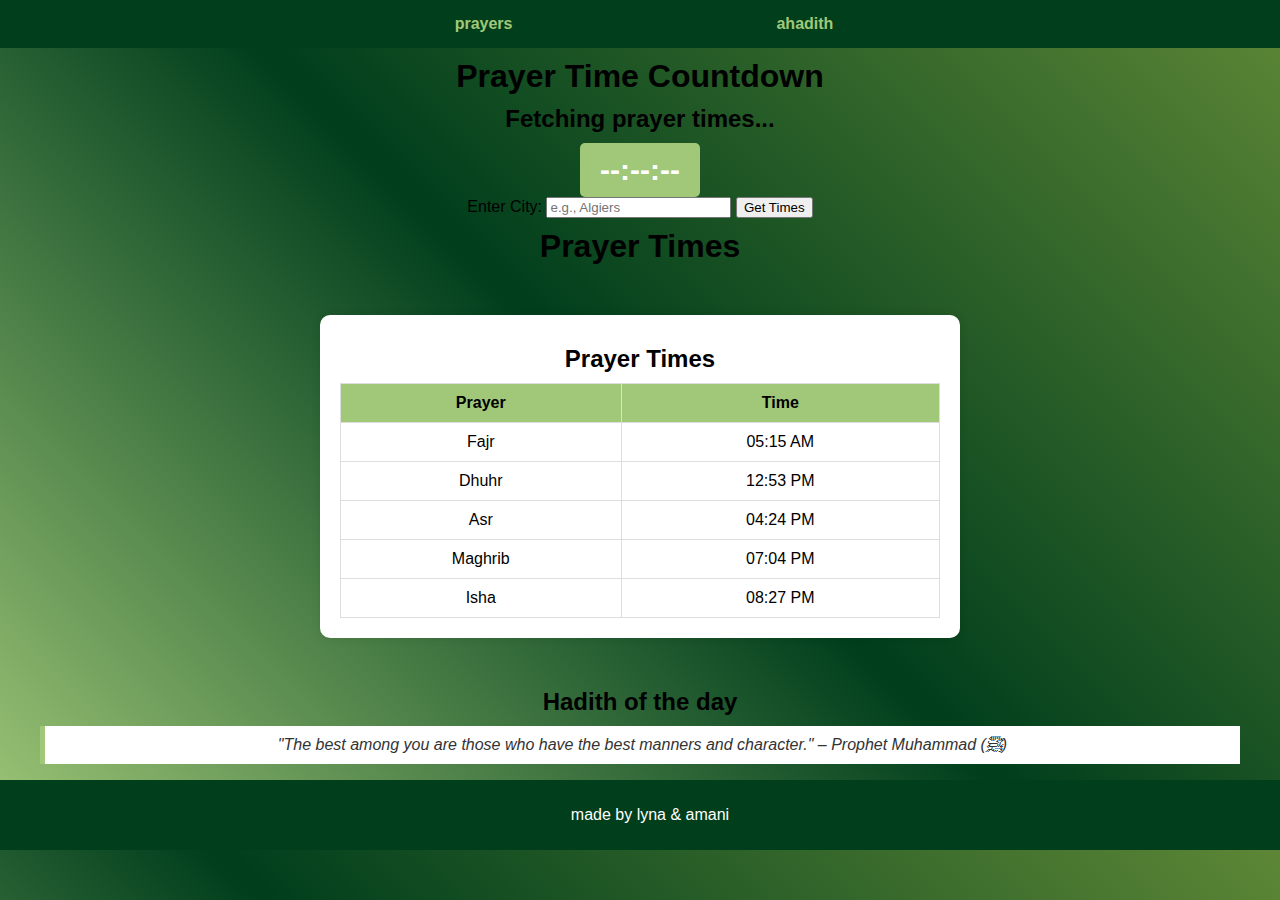
==== hackware/index.html @ 2a9739a0 "Add files via upload" ====
<!DOCTYPE html>
<html lang="en">
<head>
    <meta charset="UTF-8">
    <meta name="viewport" content="width=device-width, initial-scale=1.0">
    <title>Prayer Times & Hadiths</title>
    <link rel="stylesheet" href="style.css">
</head>
<body>
    <div>
        <nav class="navbar">
            <a href="index.html#prayers">prayers</a>
            <a href="ahadith.html#ahadith">ahadith</a>
        </nav>
    </div>
    <div class="container">
        <h1>Prayer Time Countdown</h1>
        <h2 id="nextPrayer">Fetching prayer times...</h2>
        <div id="countdown">--:--:--</div>
    </div>

    <script src="script.js"></script>

    <section class="location">
        <label for="city">Enter City:</label>
        <input type="text" id="city" placeholder="e.g., Algiers">
        <button onclick="getPrayerTimes()">Get Times</button>

        <h1>Prayer Times</h1>
    </header>
</div>
    <main>   
            <section id="prayer-times">
                <h2>Prayer Times</h2>
                <table>
                    <tr>
                        <th>Prayer</th>
                        <th>Time</th>
                    </tr>
                    <tr><td>Fajr</td><td>05:15 AM</td></tr>
                    <tr><td>Dhuhr</td><td>12:53 PM</td></tr>
                    <tr><td>Asr</td><td>04:24 PM</td></tr>
                    <tr><td>Maghrib</td><td>07:04 PM</td></tr>
                    <tr><td>Isha</td><td>08:27 PM</td></tr>
                </table>
            </section>
        </section>
        <section id="hadith">
            <h2>Hadith of the day</h2>
            <blockquote>
                "The best among you are those who have the best manners and character." – Prophet Muhammad (ﷺ)
            </blockquote>
        </section>
    </main>
    <footer>
        <p>made by lyna & amani</p>
    </footer>
</body>
</html>
---- hackware/style.css ----
body {
    font-family: Arial, sans-serif;
    margin: 0;
    padding: 0;
    background: linear-gradient(45DEG,#a0c878, #003E1C, #5d8736) ;
    text-align: center;
}

header {
    background-color: #5d8736;
    color: white;
    padding: 15px 0;
}

nav {
    display: flex;
    align-items: center;
    justify-content: center;
    margin-right: 0px;
    background-color: #003E1C;
    color: white;
    padding: 15px 0;
}

nav a{
    display: flex;
    color: #a0c878;
    text-decoration: none;
    font-weight: bold;
    margin-left: 0.5rem;
    padding: 0 10% 0 10%;
    transition: 0.3s;
}

h1, h2 {
    margin: 10px 0;
}

main {
    padding: 20px;
}

#countdown {
    font-size: 30px;
    font-weight: bold;
    color: #333;
    background: #a0c878;
    padding: 10px 20px;
    border-radius: 5px;
    color: white;
    display: inline-block;
}

#prayer-times, #ahadith {
    background: white;
    margin: 20px auto;
    padding: 20px;
    border-radius: 10px;
    box-shadow: 0px 0px 10px rgba(0, 0, 0, 0.1);
    width: 80%;
    max-width: 600px;
}

table {
    width: 100%;
    border-collapse: collapse;
    margin-top: 10px;
}

table, th, td {
    border: 1px solid #ddd;
}

th, td {
    padding: 10px;
    text-align: center;
}

th {
    background-color: #a0c878;
    color: black;
}

blockquote {
    font-style: italic;
    color: #333;
    margin-top: 10px;
    padding: 10px;
    background-color: white;
    border-left: 5px solid #a0c878;
}

footer {
    background-color: #003E1C;
    color: white;
    padding: 10px;
    position: relative;
    bottom: 0;
    width: 100%;
}
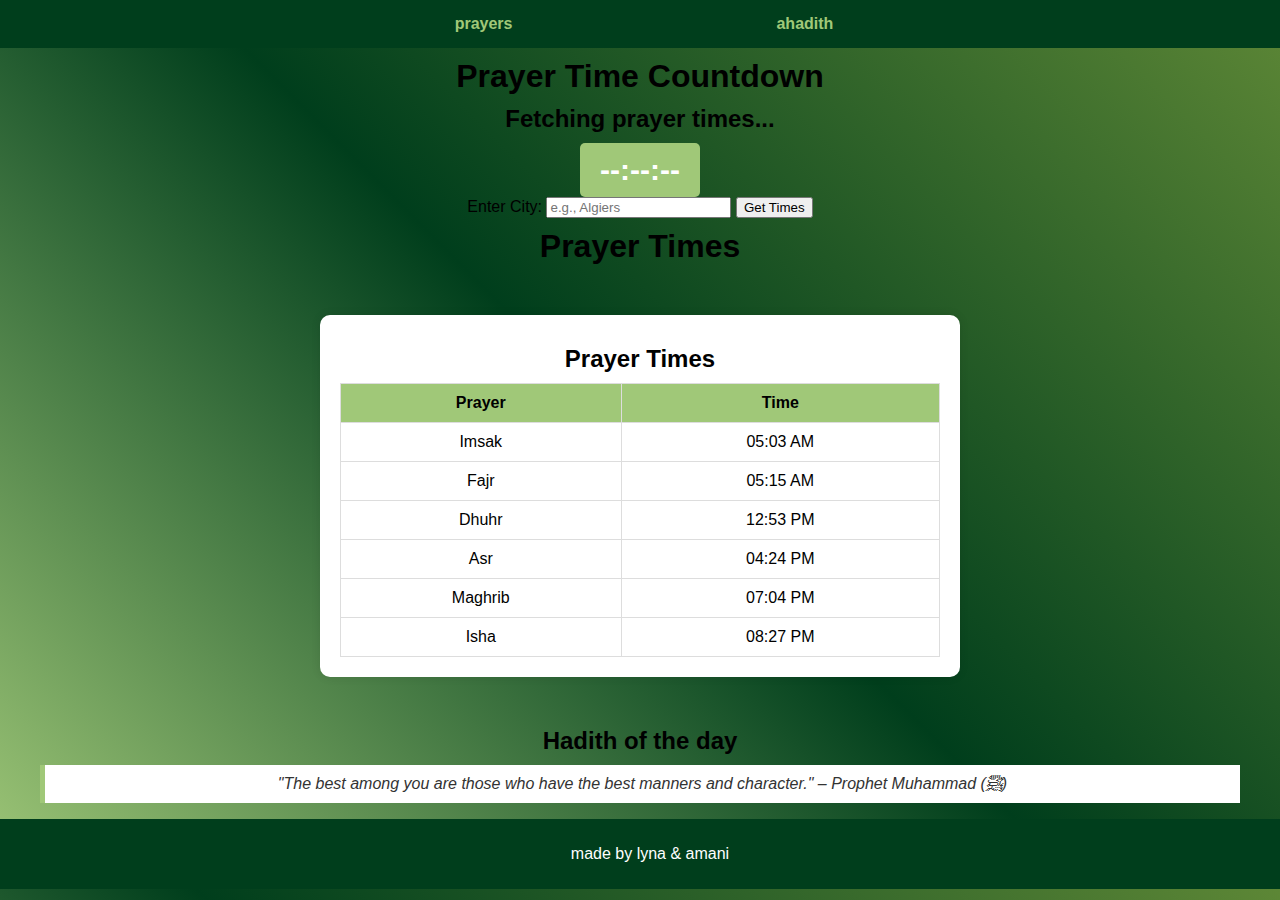
==== commit aa1bb268: "index.html" ====
--- a/hackware/index.html
+++ b/hackware/index.html
@@ -5,6 +5,7 @@
     <meta name="viewport" content="width=device-width, initial-scale=1.0">
     <title>Prayer Times & Hadiths</title>
     <link rel="stylesheet" href="style.css">
+    <link href="https://fonts.googleapis.com/css2?family=Amiri&family=Cairo:wght@400;700&display=swap" rel="stylesheet">
 </head>
 <body>
     <div>
@@ -37,6 +38,7 @@
                         <th>Prayer</th>
                         <th>Time</th>
                     </tr>
+                    <tr><td>Imsak</td><td>05:03 AM</td></tr>
                     <tr><td>Fajr</td><td>05:15 AM</td></tr>
                     <tr><td>Dhuhr</td><td>12:53 PM</td></tr>
                     <tr><td>Asr</td><td>04:24 PM</td></tr>
@@ -56,4 +58,4 @@
         <p>made by lyna & amani</p>
     </footer>
 </body>
-</html>+</html>
